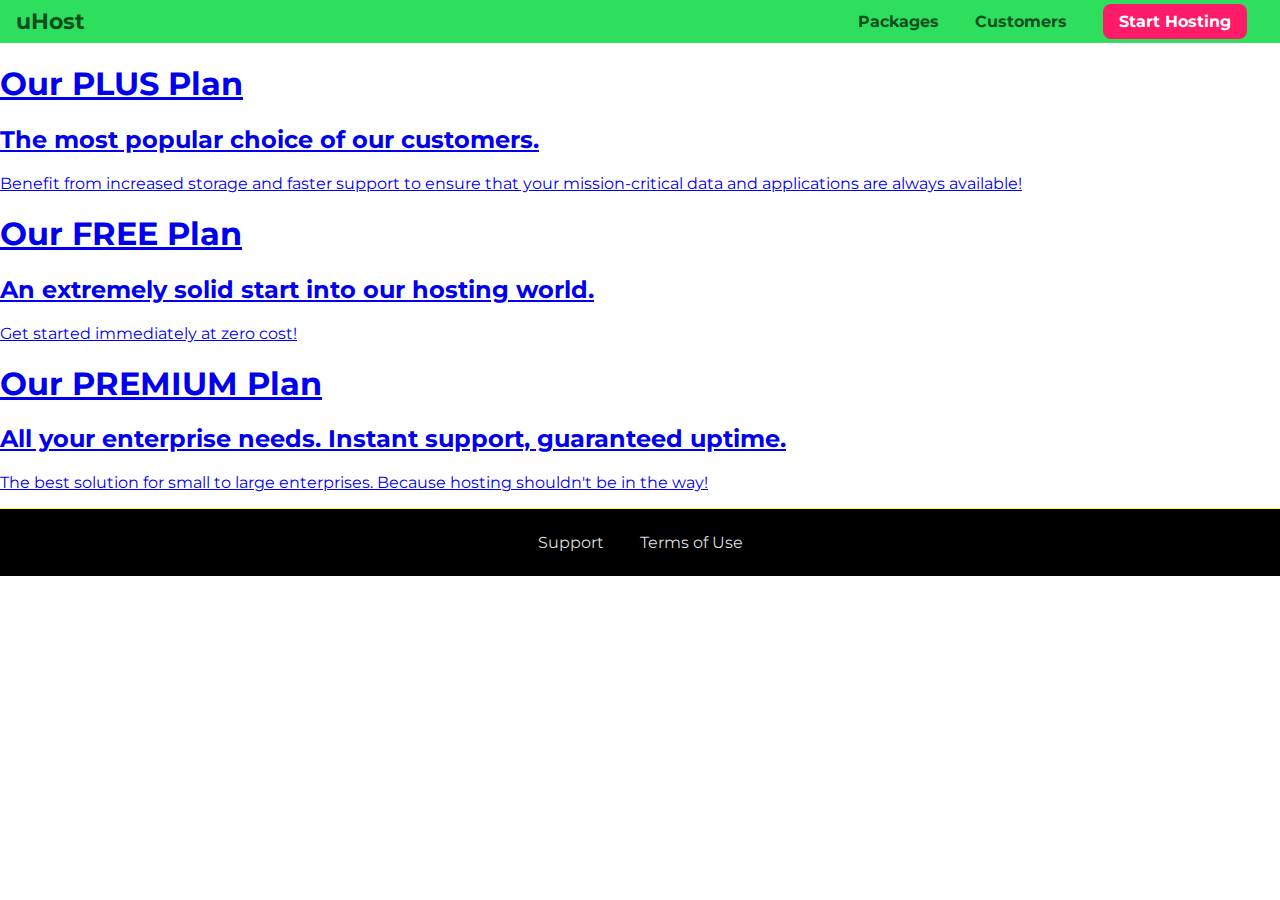
==== Section-5/practicing-basics-01-adding-style-to-plans-starting-code/packages/index.html @ 4dbfb236 "Initial commit" ====
<!DOCTYPE html>
<html lang="en">

<head>
    <meta charset="UTF-8">
    <meta http-equiv="X-UA-Compatible" content="ie=edge">
    <title>uHost</title>
    <link rel="shortcut icon" href="favicon.png">
   
    <link href="https://fonts.googleapis.com/css?family=Montserrat:400,700" rel="stylesheet">
    <link rel="stylesheet" href="../shared.css">
    <link rel="stylesheet" href="packages.css">
</head>

<body>
    <header class="main-header">
        <div>
            <a href="index.html" class="main-header__brand">
                uHost
            </a>
        </div>
        <nav class="main-nav">
            <ul class="main-nav__items">
                <li class="main-nav__item">
                    <a href="./index.html">Packages</a>
                </li>
                <li class="main-nav__item">
                    <a href="../customers/index.html">Customers</a>
                </li>
                <li class="main-nav__item main-nav__item--cta">
                    <a href="start-hosting/index.html">Start Hosting</a>
                </li>
            </ul>
        </nav>
    </header>
    <main>
        <section>
            <a href="#">
                <h1>Our PLUS Plan</h1>
                <h2>The most popular choice of our customers.</h2>
                <p>Benefit from increased storage and faster support to ensure that your mission-critical data and applications
                    are always available!</p>
            </a>
        </section>
        <section>
            <a href="#">
                <h1>Our FREE Plan</h1>
                <h2>An extremely solid start into our hosting world.</h2>
                <p>Get started immediately at zero cost!</p>
            </a>
        </section>
        <section>
            <a href="#">
                <h1>Our PREMIUM Plan</h1>
                <h2>All your enterprise needs. Instant support, guaranteed uptime. </h2>
                <p>The best solution for small to large enterprises. Because hosting shouldn't be in the way!</p>
            </a>
        </section>
 
    </main>
    <footer class="main-footer">
        <nav>
            <ul>
                <li>
                    <a href="#">Support</a>
                </li>
                <li>
                    <a href="#">Terms of Use</a>
                </li>
            </ul>
        </nav>
    </footer>
</body>

</html>
---- Section-5/practicing-basics-01-adding-style-to-plans-starting-code/shared.css ----
* {
    box-sizing: border-box;
}

body {
    font-family: 'Montserrat', sans-serif;
    margin: 0;
}

.section-title {
    color: #2ddf5c;
    text-align: center;
}


.button {
    font: inherit;
    background-color: #0e4f1f;;
    padding: 16px 32px;
    color: white;
    border: 0;
    border-radius: 8px;
    font-size: 0.9rem;
    font-weight: bold;
    cursor: pointer;
}

.button:hover,
.button:active {
    background-color: rgb(17, 116, 17);
    box-shadow: 0px 0px 4px 4px rgba(255, 255, 255, 0.2);
}

.button:focus {
    outline: none;
    
}


/* MAIN */


.main-header {
    width: 100%;
    background: #2ddf5c;        
    padding: 8px 16px;
}

.main-header > div {
    display: inline-block;
    vertical-align: middle;
}

.main-header__brand {
    color: #0e4f1f;
    text-decoration: none;
    font-weight: bold;
    font-size: 22px;
}

.main-nav {
    display: inline-block;
    text-align: right;
    width: calc(100% - 74px);
    vertical-align: middle;
}

.main-nav__items {
    margin: 0;
    padding: 0;
    list-style: none;
}

.main-nav__item {
    display: inline-block;
    margin: 0 16px;
}

.main-nav__item a {
    text-decoration: none;
    color: #0e4f1f;
    font-weight: bold;
    padding: 3px 0;
}

.main-nav__item a:hover,
.main-nav__item a:active {
    color: white;
    border-bottom: 5px solid white;
}

.main-nav__item--cta a {
    color: white;
    background: #ff1b68;
    padding: 8px 16px;
    border-radius: 8px;
}

.main-nav__item--cta a:hover,
.main-nav__item--cta a:active {
    color: #ff1b68;
    background: white;
    border: none;
}

.main-footer{
    width: 100%;
    background: black;        
    padding: 8px 16px;
    border-top: 1px solid yellow;
    
}

.main-footer ul {
    text-align: center;
    width: 100%;
    vertical-align: middle;
    padding: 0;
    
    
}

.main-footer li {
    display: inline-block;
    vertical-align: top;
    margin: 0 16px;
    
}

.main-footer li a {
    text-decoration: none;
    color: #ddd;
    font-weight: default;
    padding: 3px 0;
}
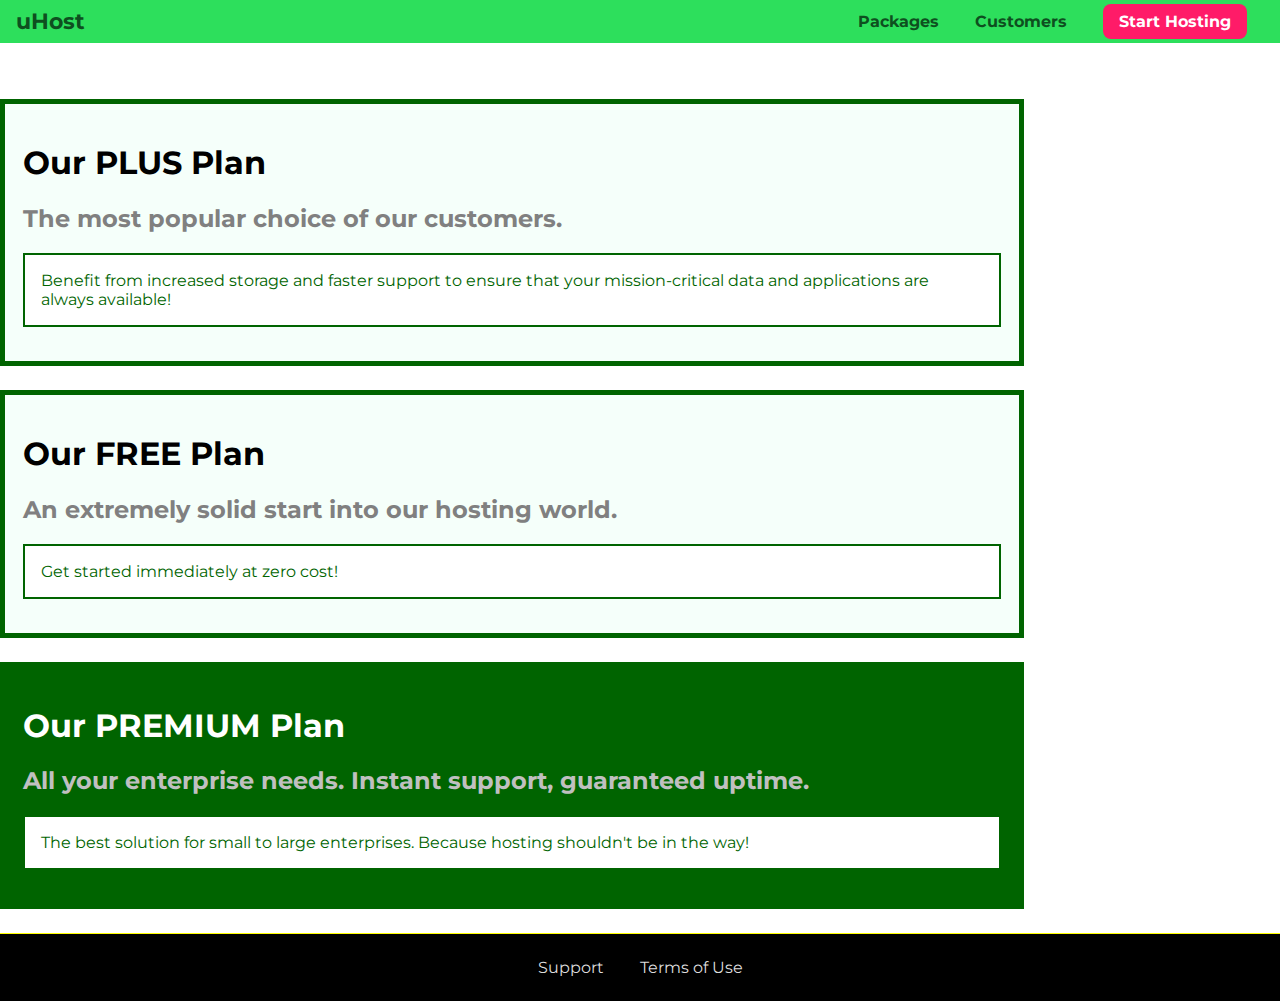
==== commit 99771c13: "Completed Section 5" ====
--- a/Section-5/practicing-basics-01-adding-style-to-plans-starting-code/packages/index.html
+++ b/Section-5/practicing-basics-01-adding-style-to-plans-starting-code/packages/index.html
@@ -34,7 +34,7 @@
         </nav>
     </header>
     <main>
-        <section>
+        <section class="package">
             <a href="#">
                 <h1>Our PLUS Plan</h1>
                 <h2>The most popular choice of our customers.</h2>
@@ -42,14 +42,14 @@
                     are always available!</p>
             </a>
         </section>
-        <section>
+        <section class="package">
             <a href="#">
                 <h1>Our FREE Plan</h1>
                 <h2>An extremely solid start into our hosting world.</h2>
                 <p>Get started immediately at zero cost!</p>
             </a>
         </section>
-        <section>
+        <section class="package package-premium">
             <a href="#">
                 <h1>Our PREMIUM Plan</h1>
                 <h2>All your enterprise needs. Instant support, guaranteed uptime. </h2>
--- a/Section-5/practicing-basics-01-adding-style-to-plans-starting-code/packages/packages.css
+++ b/Section-5/practicing-basics-01-adding-style-to-plans-starting-code/packages/packages.css
@@ -0,0 +1,55 @@
+main { 
+  padding-top: 32px;
+  
+}
+
+section.package { 
+  border: 5px solid darkgreen;
+  margin: 24px 0;
+  
+  width: 80%;
+  background-color: mintcream;
+}
+
+section.package:hover,
+section.package:active{
+-webkit-box-shadow: 2px 2px 2px 2px rgba(0,0,0,0.5)
+}
+
+
+section.package h2 {
+  color: gray;
+}
+
+section.package a {
+  /* 
+     Dislay block, and padding here will maintain
+     the whole section element as a clickable area
+  */
+  padding: 18px;
+  display: block;
+  text-decoration: none;  
+  color: inherit;
+}
+
+section.package p {
+  border: 2px solid darkgreen;
+  padding: 16px;
+  background-color: white;
+  color: darkgreen;
+}
+
+section.package-premium {
+  background-color: darkgreen;
+}
+
+section.package-premium h2 {
+  color: silver;
+}
+
+section.package-premium a{
+  color: white;
+}
+
+
+
